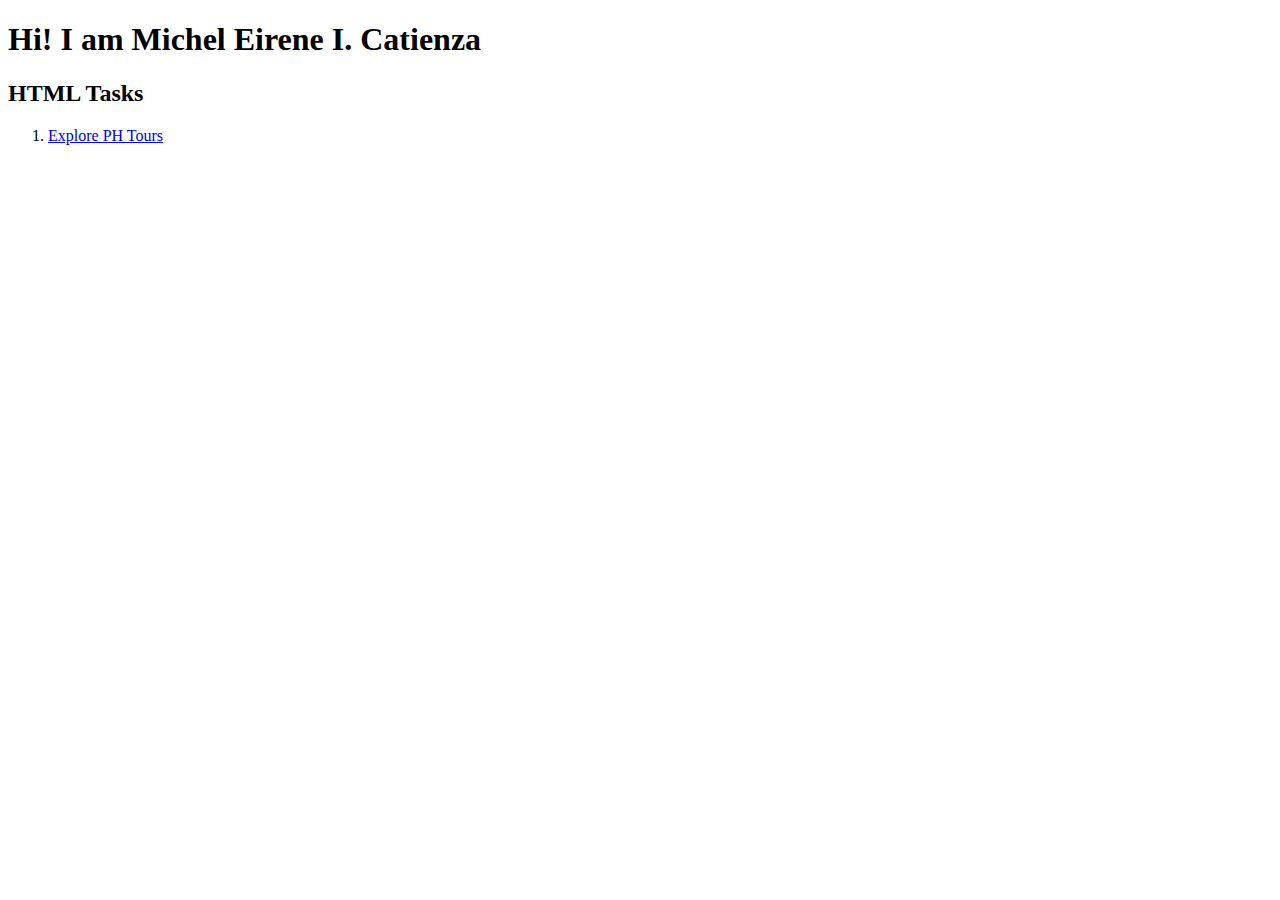
==== index.html @ 5f725334 "W2 HTMLAsyncTask" ====
<!DOCTYPE html>
<html lang="en">

<head>
    <meta charset="UTF-8">
    <meta name="viewport" content="width=device-width, initial-scale=1.0">
    <title>My First Web Page</title>
</head>

<body>
    <h1>Hi! I am Michel Eirene I. Catienza</h1>
    <h2><b>HTML Tasks</b></h2>
    <ol>
        <li><a href="CatienzaExplorePHTours.html">Explore PH Tours</a></li>
    </ol>
</body>

</html>
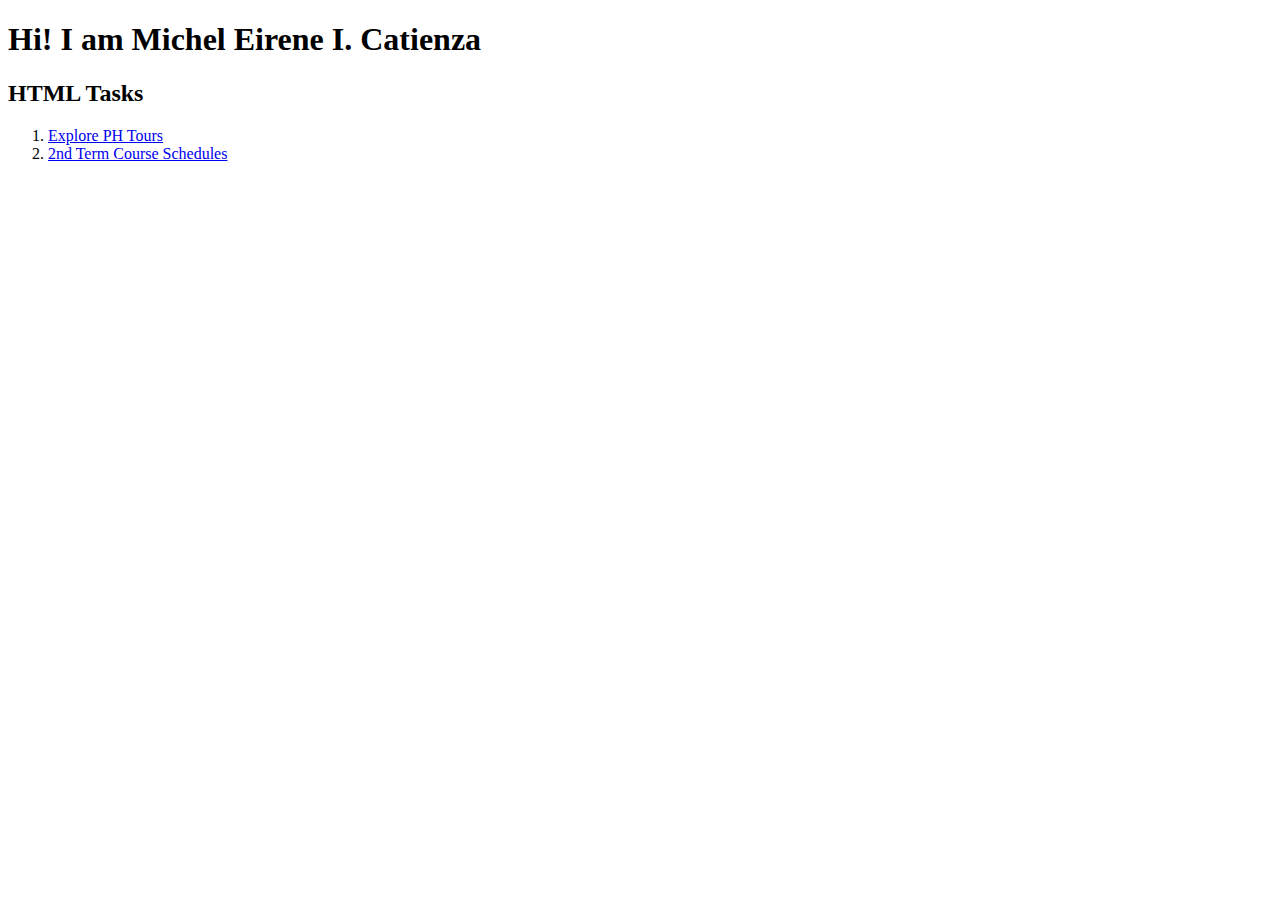
==== commit f3582f14: "W3 HTMLAsyncTask" ====
--- a/index.html
+++ b/index.html
@@ -12,6 +12,7 @@
     <h2><b>HTML Tasks</b></h2>
     <ol>
         <li><a href="CatienzaExplorePHTours.html">Explore PH Tours</a></li>
+        <li><a href="CatienzaCourseSchedule.html">2nd Term Course Schedules</a></li>
     </ol>
 </body>
 
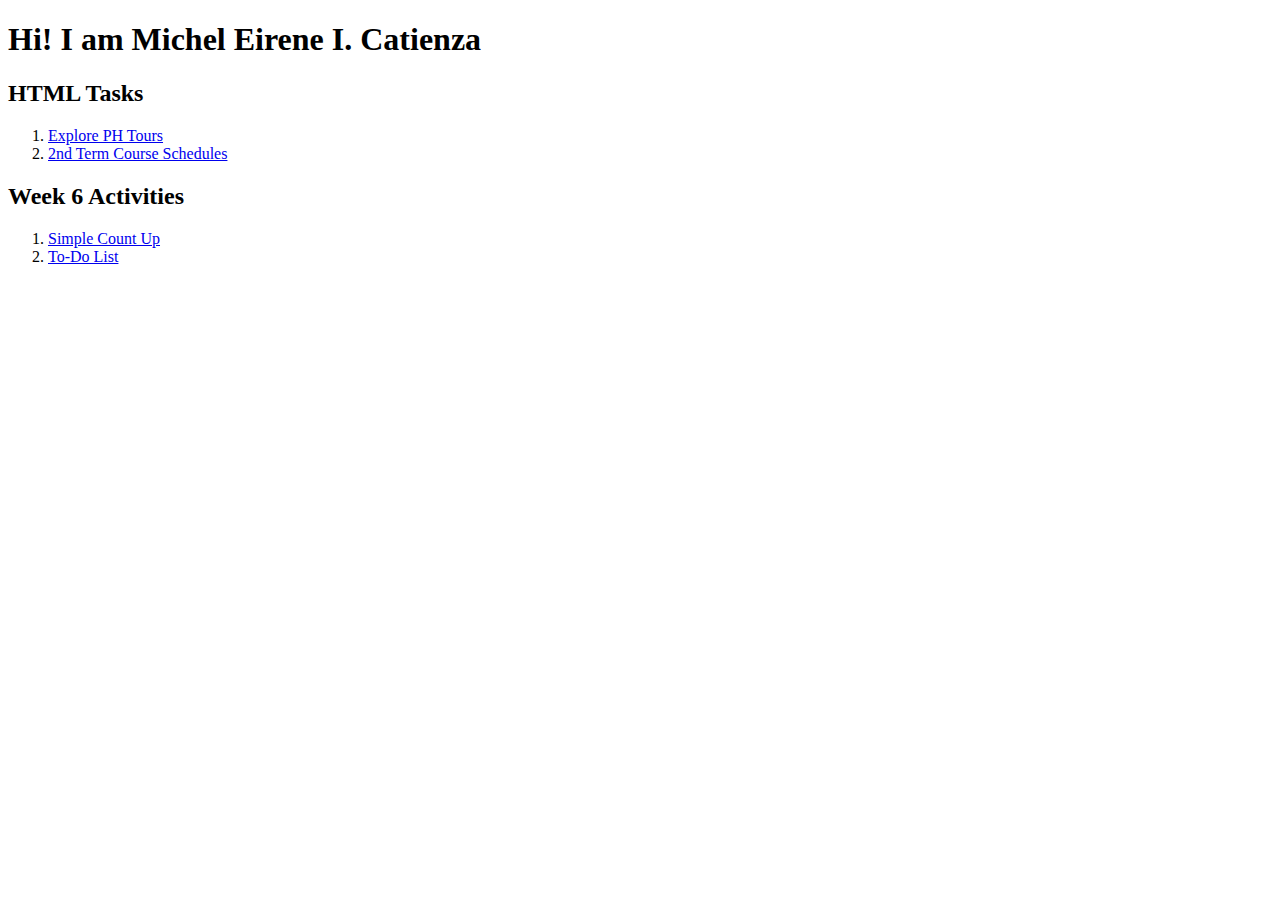
==== commit ff74d699: "Week 6 Activities" ====
--- a/index.html
+++ b/index.html
@@ -14,6 +14,12 @@
         <li><a href="CatienzaExplorePHTours.html">Explore PH Tours</a></li>
         <li><a href="CatienzaCourseSchedule.html">2nd Term Course Schedules</a></li>
     </ol>
+
+    <h2>Week 6 Activities</h2>
+    <ol>
+        <li><a href="Catienza_JS_Act01/CatienzaW6Act01.html">Simple Count Up</a></li>
+        <li><a href="Catienza_JS_Act01/CatienzaW6Act02.html">To-Do List</a></li>
+    </ol>
 </body>
 
 </html>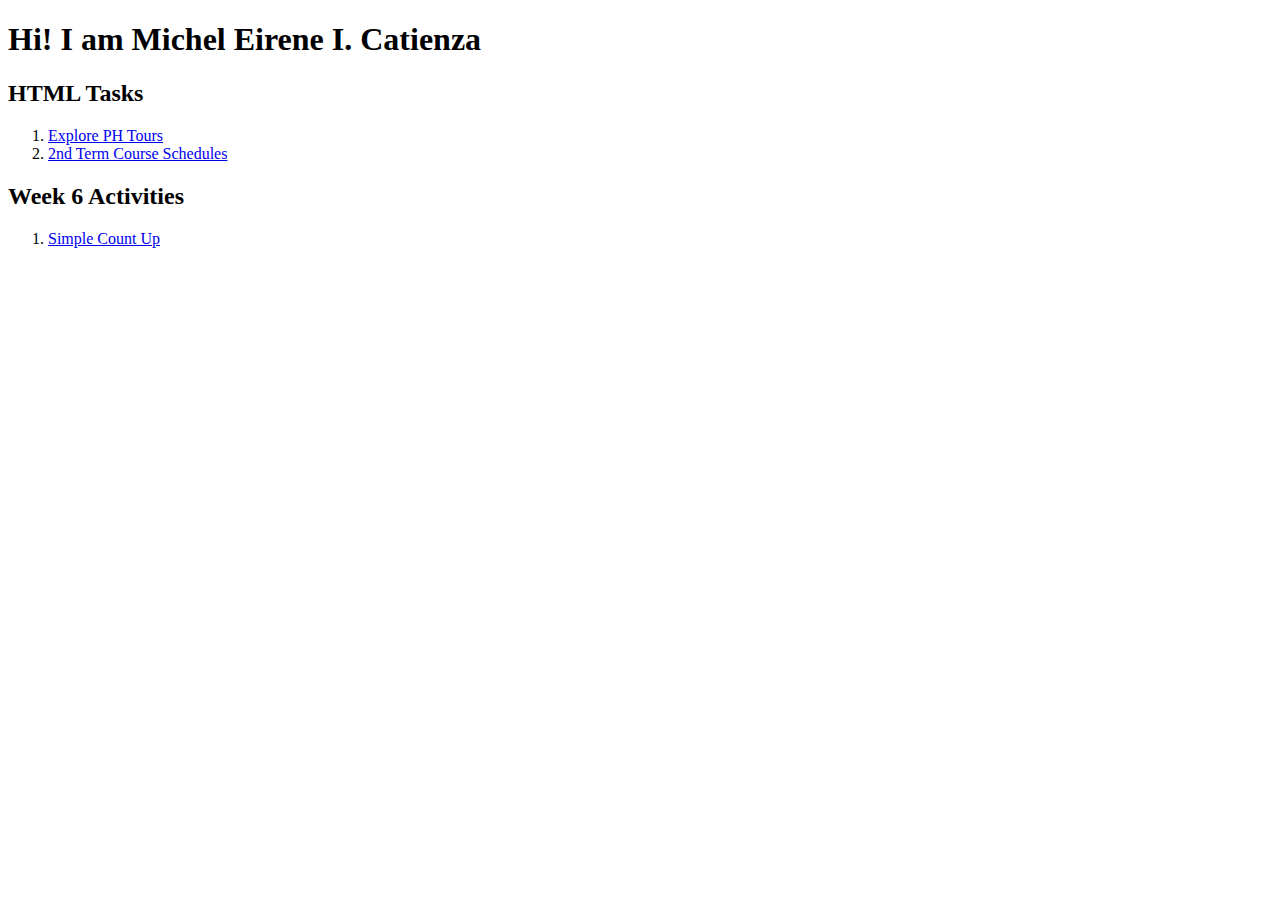
==== commit 83319de7: "edit again" ====
--- a/index.html
+++ b/index.html
@@ -18,7 +18,7 @@
     <h2>Week 6 Activities</h2>
     <ol>
         <li><a href="Catienza_JS_Act01/CatienzaW6Act01.html">Simple Count Up</a></li>
-        <li><a href="Catienza_JS_Act01/CatienzaW6Act02.html">To-Do List</a></li>
+        
     </ol>
 </body>
 
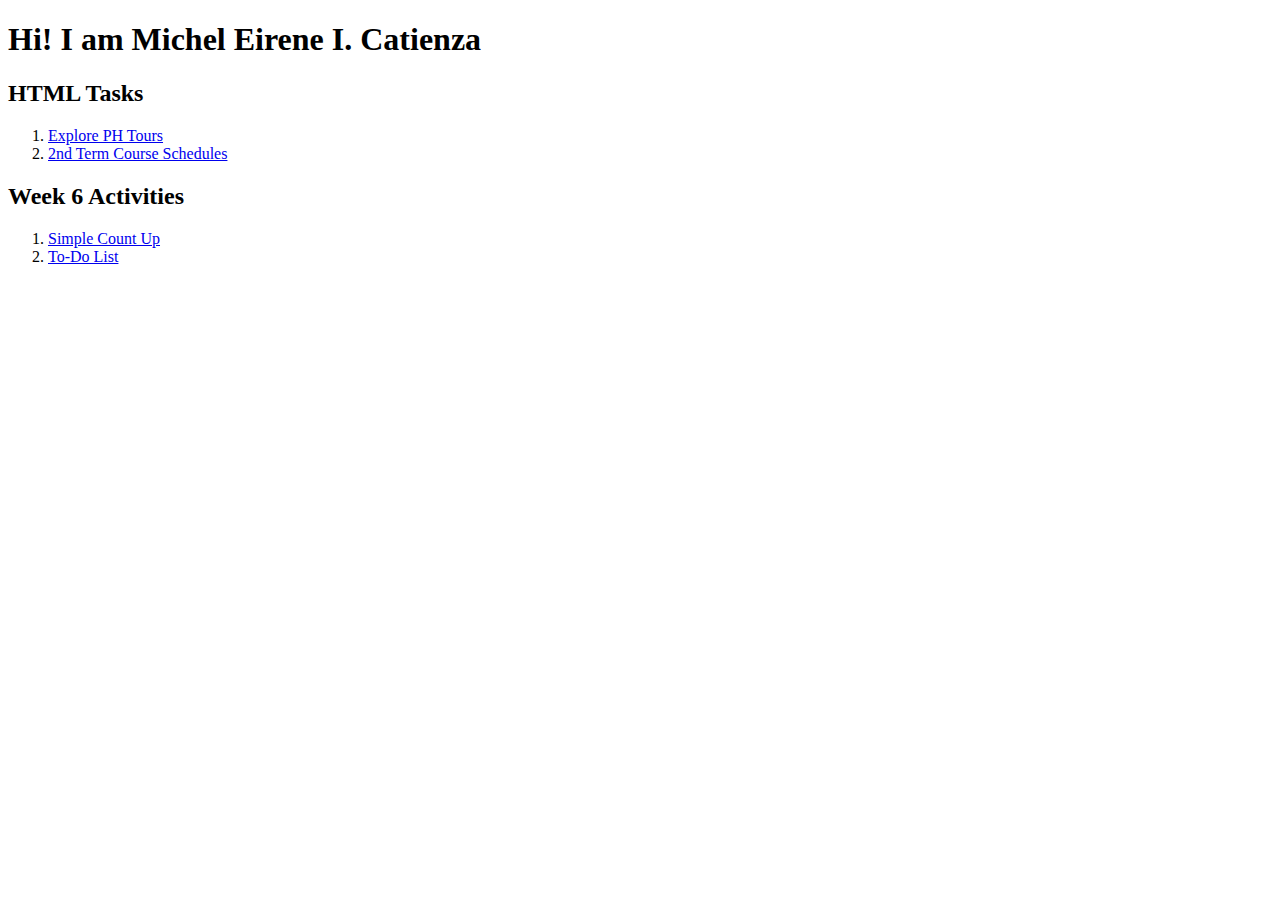
==== commit 302562ad: "added act2" ====
--- a/index.html
+++ b/index.html
@@ -18,7 +18,7 @@
     <h2>Week 6 Activities</h2>
     <ol>
         <li><a href="Catienza_JS_Act01/CatienzaW6Act01.html">Simple Count Up</a></li>
-        
+        <li><a href="Catienza_JS_Act02/CatienzaW6Act02.html">To-Do List</a></li>
     </ol>
 </body>
 
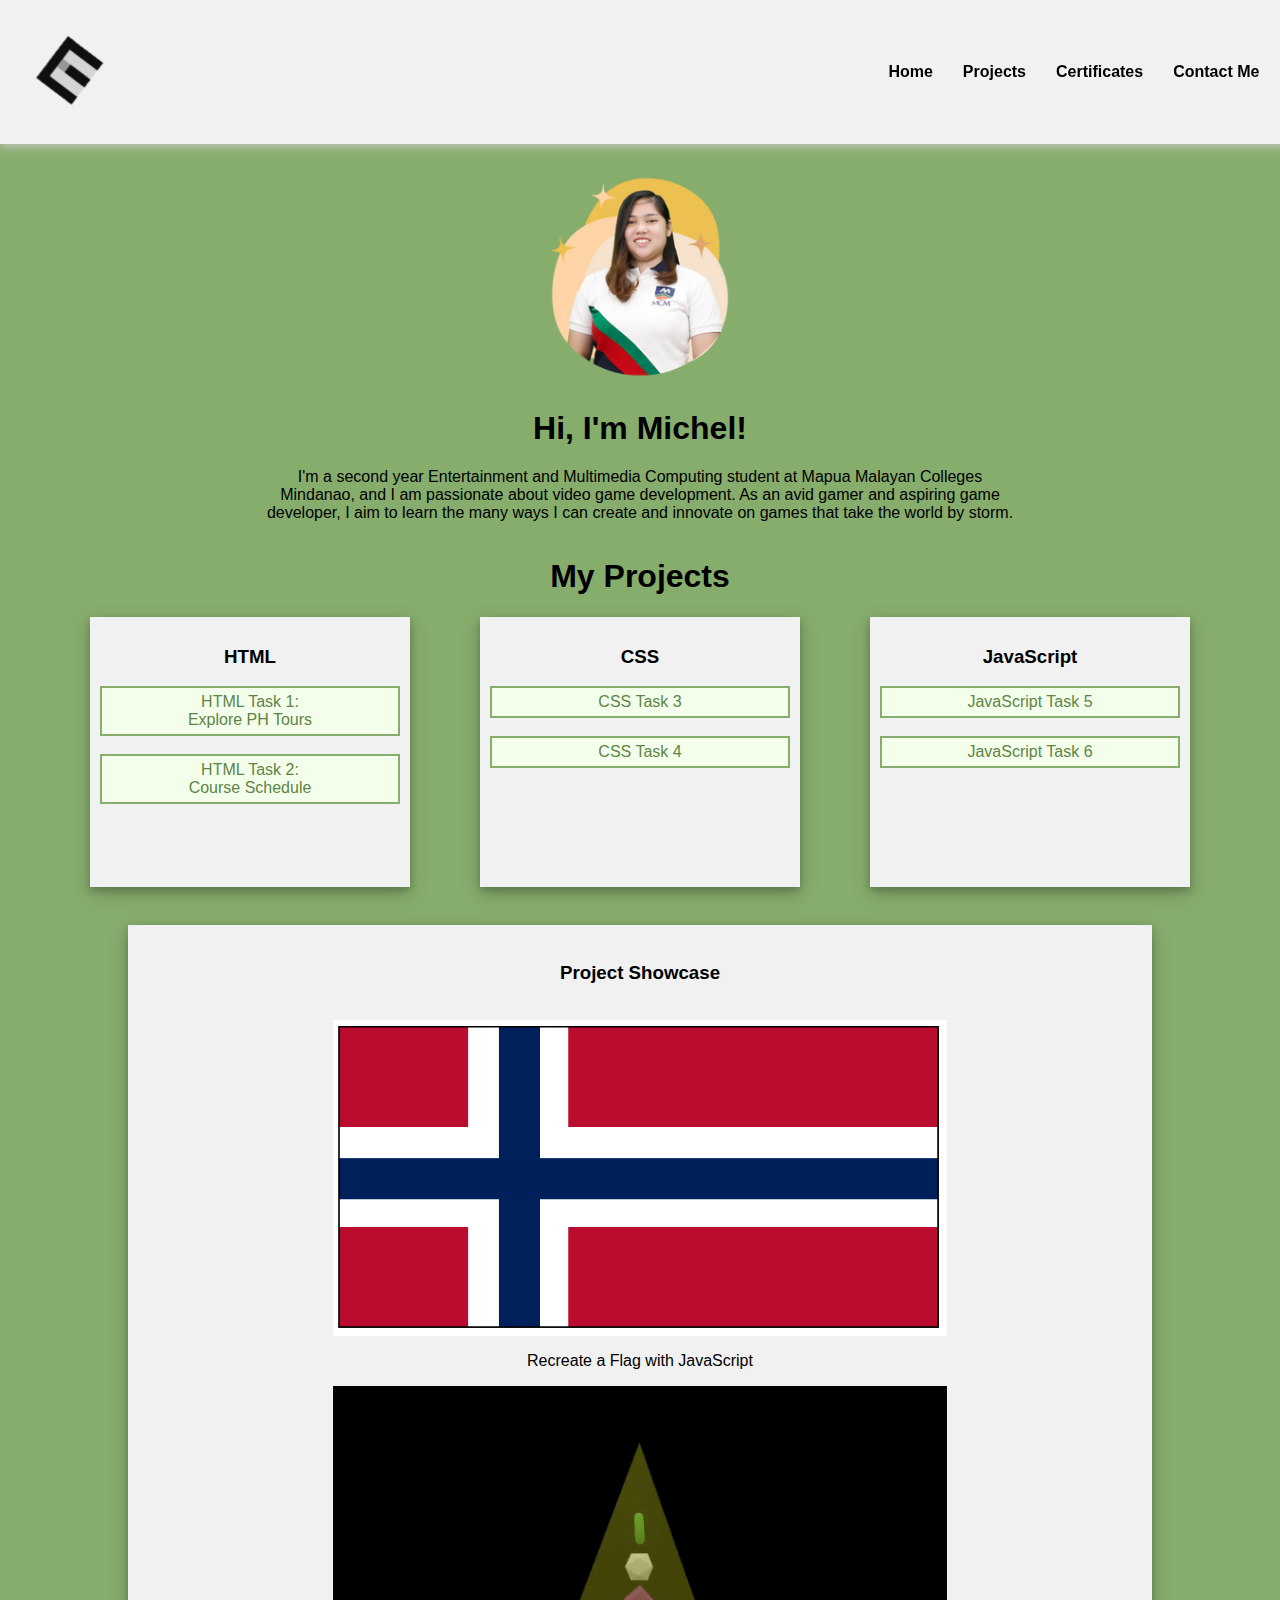
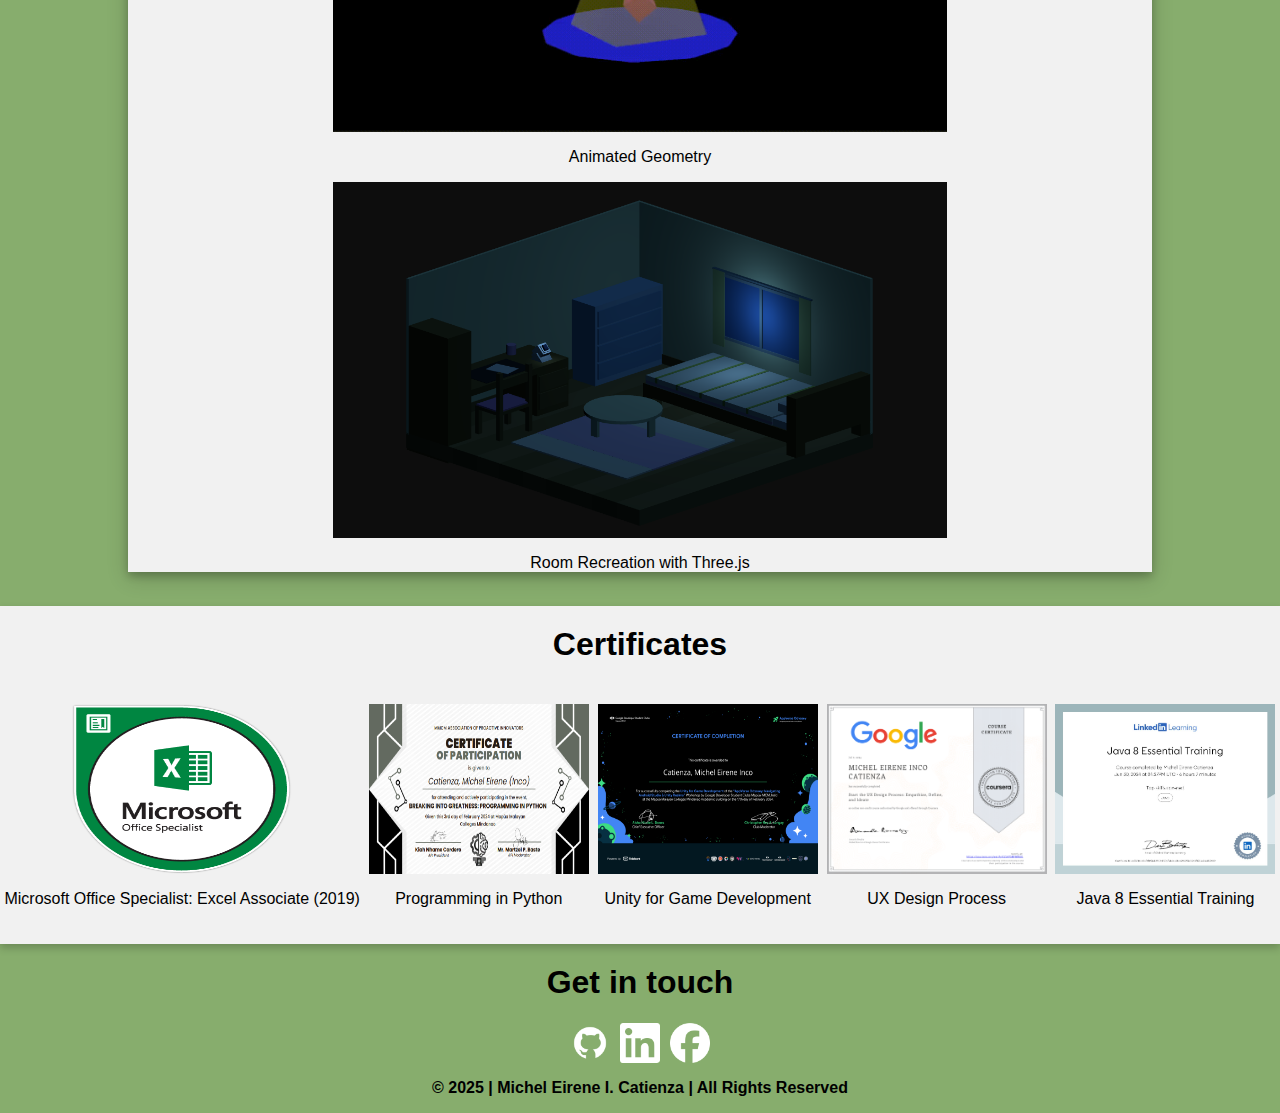
==== commit dc82b233: "Portfolio Submission" ====
--- a/index.html
+++ b/index.html
@@ -4,22 +4,119 @@
 <head>
     <meta charset="UTF-8">
     <meta name="viewport" content="width=device-width, initial-scale=1.0">
-    <title>My First Web Page</title>
+    <title>My Portfolio</title>
+    <link rel="stylesheet" href="styles.css">
+    <link rel="icon" href="images/Portfolio/M edit.png">
 </head>
 
 <body>
-    <h1>Hi! I am Michel Eirene I. Catienza</h1>
-    <h2><b>HTML Tasks</b></h2>
-    <ol>
-        <li><a href="CatienzaExplorePHTours.html">Explore PH Tours</a></li>
-        <li><a href="CatienzaCourseSchedule.html">2nd Term Course Schedules</a></li>
-    </ol>
+    <header>
+        <div class="header">
+            <a href="#home"><img src="images/Portfolio/M edit.png"></a>
+            <div class="nav">
+                <a href="#home"><b>Home</b></a>
+                <a href="#proj"><b>Projects</b></a>
+                <a href="#cert"><b>Certificates</b></a>
+                <a href="#contact"><b>Contact Me</b></a>
+            </div>
+        </div>
+        
+    </header>
 
-    <h2>Week 6 Activities</h2>
-    <ol>
-        <li><a href="Catienza_JS_Act01/CatienzaW6Act01.html">Simple Count Up</a></li>
-        <li><a href="Catienza_JS_Act02/CatienzaW6Act02.html">To-Do List</a></li>
-    </ol>
+    <main>
+        <div class="intro">
+            <img src="images\Portfolio\Picture frame.png">
+            <h1 id="home">Hi, I'm Michel!</h1>
+            <p>I'm a second year Entertainment and Multimedia Computing student at 
+                Mapua Malayan Colleges<br>Mindanao, and I am passionate about video game development. 
+                As an avid gamer and aspiring game<br> developer, I aim to learn the many ways I can
+                create and innovate on games that take the world by storm.</p>
+        </div>
+
+        <section class="sec1">
+            <h1 id="proj">My Projects</h1>
+
+            <div class="prog">
+                <div class="html">
+                    <h3>HTML</h3>
+                    <a href="HTML/CatienzaExplorePHTours.html">HTML Task 1:<br>Explore PH Tours</a>
+                    <br>
+                    <a href="HTML/CatienzaCourseSchedule.html">HTML Task 2:<br>Course Schedule</a>
+                </div>
+                <div class="css">
+                    <h3>CSS</h3>
+                    <a href="CSS\Catienza_W5_CSS_Act1\index.html">CSS Task 3</a>
+                    <br>
+                    <a href="CSS\Catienza_W5_CSS_Act2\index.html">CSS Task 4</a>
+                </div>
+                <div class="js">
+                    <h3>JavaScript</h3>
+                    <a href="JS\Catienza_JS_Act01\CatienzaW6Act01.html">JavaScript Task 5</a>
+                    <br>
+                    <a href="JS\Catienza_JS_Act02\CatienzaW6Act02.html">JavaScript Task 6</a>
+                </div>
+        </section>
+
+        <br>
+
+        <section>
+            <div class="emc">
+                <br>
+                <h3>Project Showcase</h3>
+                <br>
+                <img src="JS\M1 SA.png">
+                <p>Recreate a Flag with JavaScript</p>
+                <img src="JS\Animated Geometry.gif">
+                <p>Animated Geometry</p>
+                <img src="JS\JS Scene.png">
+                <p>Room Recreation with Three.js</p>
+                </div>
+            </div>
+        </section>
+
+        <br>
+
+        <section class="sec3">
+            <h1 id="cert">Certificates</h1>
+
+            <div class="certificates">
+                <div>
+                    <img src="images\Creds\MOS_Excel.png">
+                    <p>Microsoft Office Specialist: Excel Associate (2019)</p>
+                </div>
+                <div>
+                    <img src="images\Creds\14_BIG-PP.png">
+                    <p>Programming in Python</p>
+                </div>
+                <div>
+                    <img src="images\Creds\UnityWorkshop.png">
+                    <p>Unity for Game Development</p>
+                </div>
+                <div>
+                    <img src="images\Creds\UX.png">
+                    <p>UX Design Process</p>
+                </div>
+                <div>
+                    <img src="images\Creds\Java8.png">
+                    <p>Java 8 Essential Training</p>
+                </div>
+            </div>
+        </section>
+
+        <section>
+            <h1 id="contact">Get in touch</h1>
+
+            <div id="socmed">
+                <a href="https://github.com/itzMichelitz"><img src="images\socmed\github.png"></a>
+                <a href="https://www.linkedin.com/in/michel-eirene-catienza-565635253/"><img src="images\socmed\linkedin-app-white-icon.webp"></a>
+                <a href="https://web.facebook.com/itzMichelitz"><img src="images\socmed\facebook-app-round-white-icon.webp"></a>
+            </div>
+        </section>
+
+        <footer>
+            <p><b>© 2025 | Michel Eirene I. Catienza | All Rights Reserved</b></p>
+        </footer>
+    </main>
 </body>
 
 </html>--- a/styles.css
+++ b/styles.css
@@ -0,0 +1,179 @@
+main{
+    /* background-image: url('images/Portfolio/anim-bg.gif'); */
+    padding-top: 150px;
+}
+
+body{
+    margin: 0;
+    padding: 0px;
+    background-color: rgb(135, 173, 109);
+}
+
+*{
+    font-family: Helvetica, sans-serif;
+}
+
+#home{
+    overflow:hidden;
+    padding:0;
+}
+
+header{
+    position: fixed;
+    width: 98%;
+    overflow: hidden;
+    background-color: #f1f1f1;
+    padding: 20px;
+    box-shadow: 0px 2px 10px rgb(205, 205, 205);
+}
+
+.header{
+    display: flex;
+    align-items: center;
+    justify-content: space-between;
+}
+
+.header a {
+    float: left;
+    padding: 15px;
+    box-sizing: border-box;
+    text-decoration: none;
+    color: black;
+}
+
+.nav a:hover { /* effects after hovering */
+    background-color: rgb(135, 173, 109);;
+    color: white; 
+}
+
+h1{
+    text-align: center;
+    margin-top: 0;
+}
+
+.intro{
+    text-align: center;
+}
+
+.intro img{
+    width: 20%;
+    height: auto;
+}
+
+.sec1{
+    text-align: center;
+    padding: 20px;
+}
+
+.prog{
+    display: flex;
+    flex-wrap: wrap;
+    justify-content: space-evenly;
+}
+
+.prog div{
+    background-color: #f1f1f1;
+    display: flex;
+    flex-direction: column;
+    text-align: center;
+    height: 250px;
+    width: 300px;
+    padding: 10px;
+    box-shadow: 0 4px 8px 0 rgba(0, 0, 0, 0.2), 0 6px 20px 0 rgba(0, 0, 0, 0.19);
+}
+
+.prog a{
+    border: 2px solid rgb(135, 173, 109);
+}
+
+.emc{
+    background-color: #f1f1f1;
+    width: 100%;
+    height: auto;
+    max-width: 80%;
+    display: block;
+    margin: 0 auto;
+    box-shadow: 0 4px 8px 0 rgba(0, 0, 0, 0.2), 0 6px 20px 0 rgba(0, 0, 0, 0.19);
+}
+
+.emc h3, .emc p{
+    text-align: center;
+}
+
+.emc img{
+    display: block;
+    margin-left: auto;
+    margin-right: auto;
+    max-width: 60%;
+}
+
+.html a, .css a, .js a{
+    box-sizing: border-box;
+    text-decoration: none;
+    color: rgb(95, 132, 70);
+    background-color: rgb(243, 255, 235);
+    padding: 5px;
+}
+
+.html a:hover, .css a:hover, .js a:hover{
+    background-color: rgb(135, 173, 109);
+    color: white; 
+}
+
+.sec3{
+    background-color: #f1f1f1;
+    box-shadow: 0 4px 8px 0 rgba(0, 0, 0, 0.2);
+}
+
+#cert{
+    padding: 20px;
+}
+
+
+.certificates{
+    text-align: center;
+    display: flex;
+    justify-content: column;
+    align-items: center;
+    justify-content: space-around;
+}
+
+.certificates div {
+    display: flex;
+    flex-direction: column;
+    align-items: center;
+    margin-bottom: 20px;
+}
+
+.certificates img{
+    height: 170px;
+    width: 220px;
+}
+
+#contact{
+    padding-top:20px;
+}
+
+#socmed{
+    display: flex;
+    justify-content: center;
+    margin-top: 20px;
+    gap: 10px
+}
+
+#socmed a {
+    display: inline-block;
+    width: auto;
+    align-items: center;
+    justify-content: center;
+}
+
+#socmed img{
+    height: auto;
+    width: 40px;
+    display: block;
+}
+
+footer{
+    text-align: center;
+}